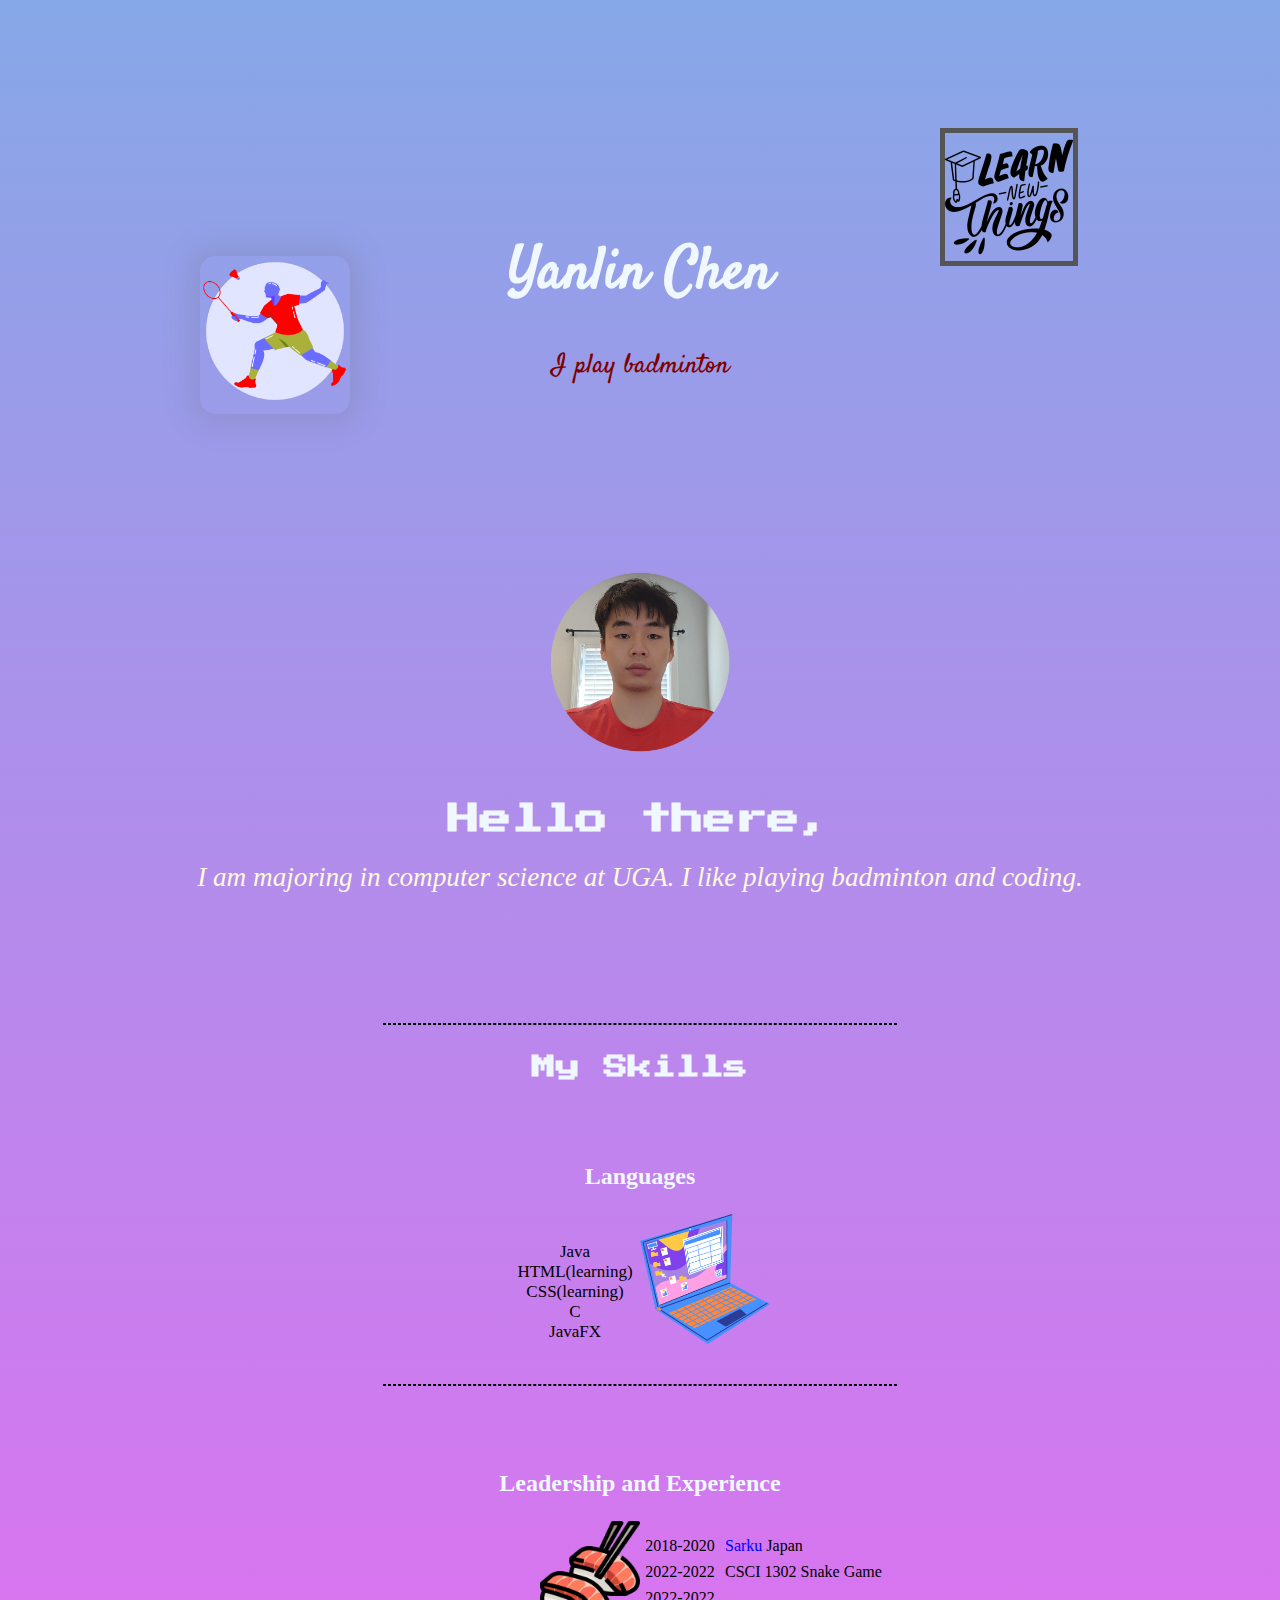
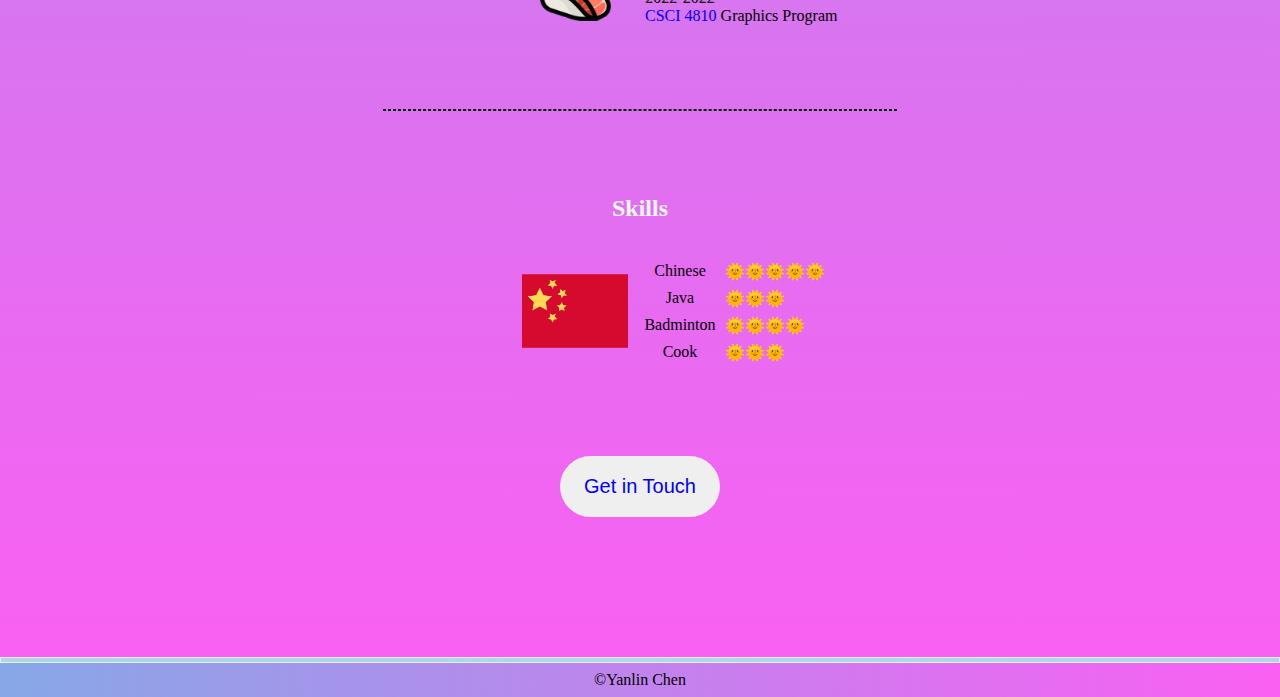
==== index.html @ a9561f8f "Add files via upload" ====
<!DOCTYPE html>
<html lang="en">
<head>
    <meta charset="utf-8">
    <title>Yanlin Chen</title>
    <link rel="stylesheet" href="css/style.css">
    <link rel="preconnect" href="https://fonts.googleapis.com">
    <link rel="preconnect" href="https://fonts.gstatic.com" crossorigin>
    <link href="https://fonts.googleapis.com/css2?family=Satisfy&display=swap" rel="stylesheet">
    <link rel="preconnect" href="https://fonts.googleapis.com">
    <link rel="preconnect" href="https://fonts.gstatic.com" crossorigin>
    <link href="https://fonts.googleapis.com/css2?family=Press+Start+2P&display=swap" rel="stylesheet">
</head>

<body class="index">
    <div class="top">
        <h1 id="name">Yanlin Chen</h1>
        <p id="describe_top">I play badminton</p>
        <img src="images/education.png" id="education" alt="education">
        <div class="badminton">
            <img src="images/badminton.png" id="badminton_pic" alt="badminton">
        </div>
        
    </div>

    <div class="middle">
        <img id="self_pic" src="images/photo.png" alt="picture of myself">
        <h2 id="greet">Hello there,</h2>
        <p id="describe_bottom">I am majoring in computer science at UGA. I like playing badminton and coding.</p> 
        <hr class="break">
        <h2>My Skills</h2>
        <h3 id="sub">Languages</h3>
        <div class="lang_row">
            <div class="column lang_right">
                <img src="images/laptop.png" id="pc_pic" alt="pcPic">
            </div>
            <div class="column lang_left">
                <ul id="lang">
                    <li>Java</li>
                    <li>HTML(learning)</li>
                    <li>CSS(learning)</li>
                    <li>C</li>
                    <li>JavaFX</li>
                </ul>
            </div>
        </div>
        <hr class="break">
        <h3 id="sub">Leadership and Experience</h3>
        <div class="exp_row">
            <div class="column exp_left">
                <dl  class="skill_dl">
                    <dt id="skill_dt">2018-2020</dt>
                    <dd id="skill_dd"><a href="https://www.sarkujapan.com/#home">Sarku</a> Japan</dd>
                    <dt id="skill_dt">2022-2022</dt>
                    <dd id="skill_dd">CSCI 1302 Snake Game</dd>
                    <dt id="skill_dt">2022-2022</dt>
                    <dd id="skill_dd"><a href="https://www.cs.uga.edu/courses/content/csci-48106810">CSCI 4810</a> Graphics Program</dd>
                </dl>
            </div>
            <div class="sushi_pi exp_right">
                <img class="sushi_pic" src="images/sushi.png" alt="sushi_pic">
            </div>
        </div>
        <hr class="break">
        <h3 id="sub">Skills</h3>
        <div class="skill_row">
            <div class="column skill_left">
                <img src="images/china.png" id="flag_pic" alt="flagPic">
            </div>
            <div class="column skill_right">
                <dl class="skill_dl">
                    <dt id="skill_dt">Chinese</dt>
                    <dd id="skill_dd">&#127774;&#127774;&#127774;&#127774;&#127774;</dd>
                    <dt id="skill_dt">Java</dt>
                    <dd id="skill_dd">&#127774;&#127774;&#127774;</dd>
                    <dt id="skill_dt">Badminton</dt>
                    <dd id="skill_dd">&#127774;&#127774;&#127774;&#127774;</dd>
                    <dt id="skill_dt">Cook</dt>
                    <dd id="skill_dd">&#127774;&#127774;&#127774;</dd>
                </dl>
            </div>
            <div></div>
            <button class="button button_hov"><a href="contact.html">Get in Touch</a></button>
        </div>
        
    </div>
    <div class="bottom">
        <hr class="bottom_line">
        <div id="ppp">©Yanlin Chen</div>
    </div>



   

   

</body>
</html>
---- css/style.css ----
body {
    margin: 0;
}

body.index{
    background: linear-gradient(to bottom, #86A8E7, #fb5ff3);

}

a { 
    color: blue;
    text-decoration: none;
}

a:hover {
    color: lightseagreen;
}

.top {
    text-align: center;
    font-family: 'Satisfy', cursive;
    padding-bottom: 40%;
}

.middle {
    text-align: center;
    padding-bottom: 90px;
}

.bottom {
    text-align: center;
    background: linear-gradient(to right, #86A8E7, #fb5ff3);

    height: 40px;
}

#describe_top {
    position: absolute;
    width: 100%;
    color: maroon;
    font-size: 170%;
    padding-top: 25%;
}

#name {
    position: absolute;
    width: 100%;
    color: aliceblue;
    font-size: 370%;
    padding-top: 15%;
}

#describe_bottom {
    width: 100%;
    font-size: 170%;
    font-style: oblique;
    margin-bottom: 130px;
    color: cornsilk;
}

#self_pic {
    padding-top: 50px;
    height: 200px;
}

#greet {
    font-size: xx-large;
}

h2 {
    color: aliceblue;
    font-family: 'Press Start 2P', cursive;
    text-align: center;
    padding-top: 10px;
}

#pc_pic {
    width: 130px;
    float: left;
}

#education{
    position: absolute;
    width: 10%;
    margin: 10% 0 0 300px;
    border: 5px solid #555;
}

.badminton {
    position:absolute;
    margin: 20% 0 0 200px;
    box-shadow: rgba(100, 100, 111, 0.2) 0px 0px 30px 9px;
    border-radius: 10%;
}

#badminton_pic{
    width: 150px;
}

#sub {
    clear: both;
    padding-top: 60px;
    color: aliceblue;
    font-size: x-large;
}

#lang{
    width: 130px;
    font-size: 17px;
    padding-top: 11px;
    margin-bottom: 13px;
    float: right;
}

ul {
    list-style-type: none;
}

.button {
    border:0;
    border-radius: 99px;
    font-family: sans-serif;
    font-size: 20px;
    padding: 19px 24px;
    margin-top: 110px;
}

.button:hover{
    background-color: lightgrey;
}

.lang_left {
    width: 50%;
    float: left;
    height: 150px;
} 

 .lang_right {
    width:50%;
    height: 150px;
}

.column {
    display: inline-block;
}

img.sushi_pic{
    width: 100px;
    float: right;
}

.lang_row {
    height: 100px;
    width: 20%;
    margin: 13px auto 70px;
}

.exp_left {
    width:50%;
    height: 100px;
    float: right;
    margin: 0 auto;
}

.exp_right {
    width:50%;
    height:100px;
    float: left;
}

.exp_row {
    height: 100%;
    width: 40%;
    margin: 0 auto;
    padding-bottom:180px;
}

#exp_dt{
    font-size: 17px;
    float: right;
}

#exp_dd {
    float: right;
    font-size: 17px;
}

.skill_left {
    width:50%;
    float: left;
    height: 100px;
} 

 .skill_right {
    width:50%; 
    float: left;
    height: 100px;
} 

.skill_row {
    height: 100%;
    width: 60%;
    margin: 0 auto ;
}

#skill_dt{
    font-size: 16px;
    width: 80px;
    float: left;
    clear: left;

}

#skill_dd {
    font-size: 16px;
    margin: 0 0 0 5px;
    padding: 0 0 0.5em 0;
    float: left;
    
}

dl.skill_dl {
    width: 100%;
    float: right;
}

#flag_pic{
    width: 130px;
    float: right;
}

hr.bottom_line{
    margin-top: 50px;
    border: px solid;
    border-style: groove;
    height: 4px;
    background-color: lightblue;
    
}

.card{
    box-shadow: 1px 2px 3px 0 black;
    transition: 0.3s;
    width: 40%;
    margin: 0 auto;
    height: 400px;
    background: linear-gradient(90deg, rgba(148,187,233,1) 0%, rgba(238,174,202,1) 100%);
}

#contact{
    background: linear-gradient(90deg, rgba(238,174,202,1) 0%, rgba(148,187,233,1) 100%);
    text-align: center;
}

#message{
    width: 300px;
    height: 60px;
}

#input_name {
    width: 300px;
    height: 30px;
    font-family: 'Abyssinica SIL', serif;
}

p.input_name{
    font-family: 'Merriweather', serif;
    padding-top: 15px;
    margin-bottom: 10px;
}

p.input_message{
    font-family: 'Merriweather', serif;
    padding-top: 15px;
    margin-bottom: 10px;
}

h1.contact_name{
    font-family: 'Abyssinica SIL', serif;
    padding-top: 100px;
    padding-bottom: 10px;
}

p.contact_address{
    font-family: 'Abyssinica SIL', serif;
    font-size: large;
}

#border {
    border: 2px solid transparent;
}

hr.break{
    border-style: dashed;
    color: black;
    width: 40%;
    clear: both;
}

input.c_button{
    border-radius: 15px;
    background-color: transparent;
    border: 2px solid #1a1a1a;
    padding: 16px 24px;
    margin-top: 16px;

}

input.c_button:hover{
    background-color: #555;
    cursor: pointer;
}
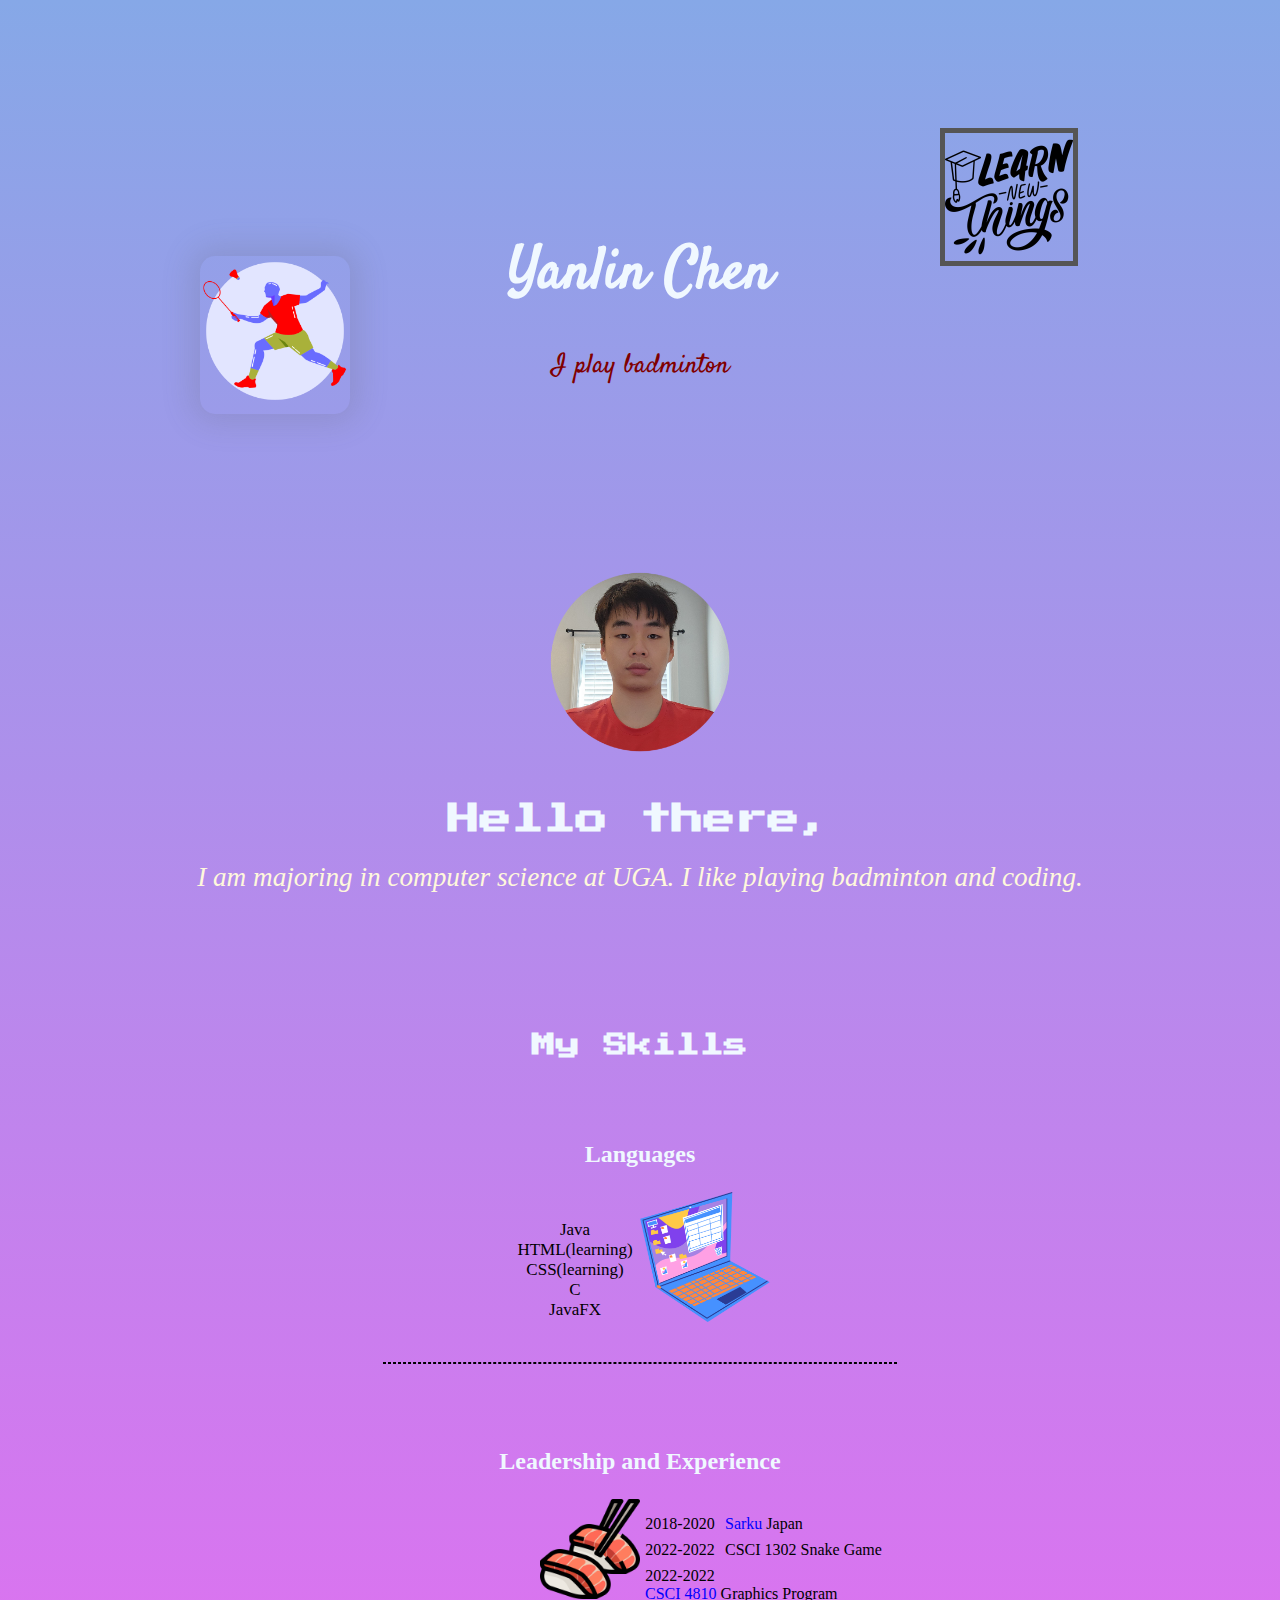
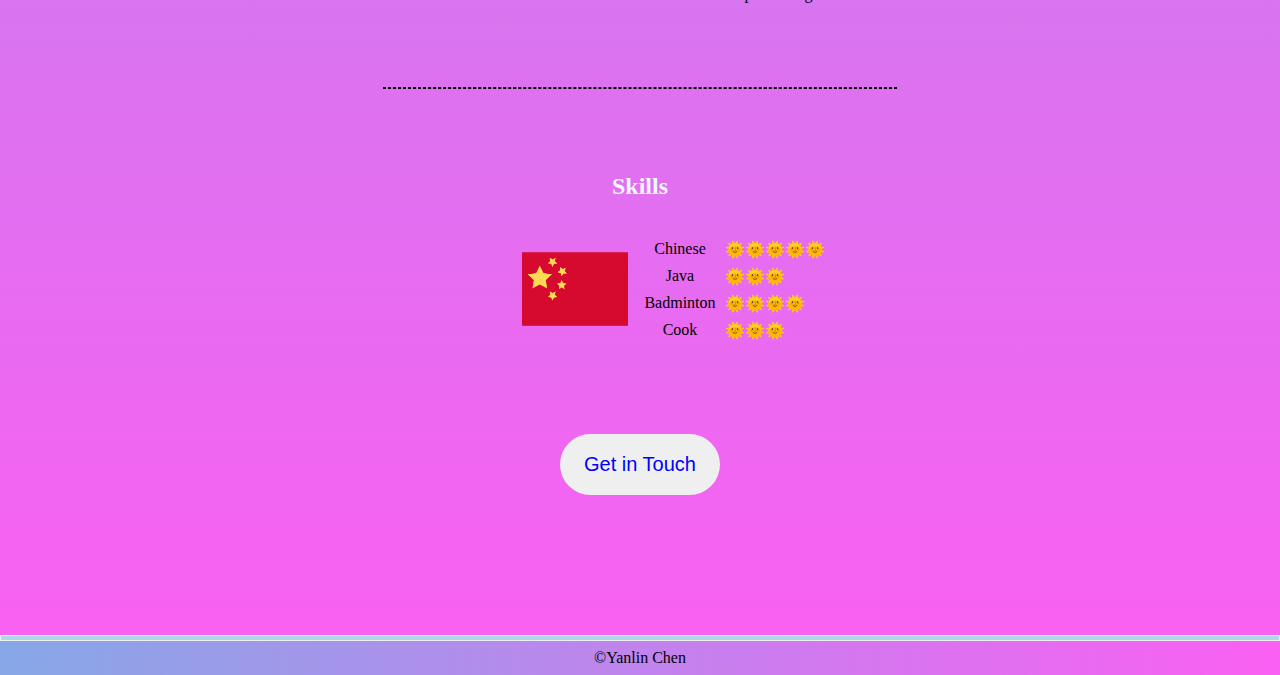
==== commit 106b648d: "Update index.html" ====
--- a/index.html
+++ b/index.html
@@ -27,7 +27,6 @@
         <img id="self_pic" src="images/photo.png" alt="picture of myself">
         <h2 id="greet">Hello there,</h2>
         <p id="describe_bottom">I am majoring in computer science at UGA. I like playing badminton and coding.</p> 
-        <hr class="break">
         <h2>My Skills</h2>
         <h3 id="sub">Languages</h3>
         <div class="lang_row">
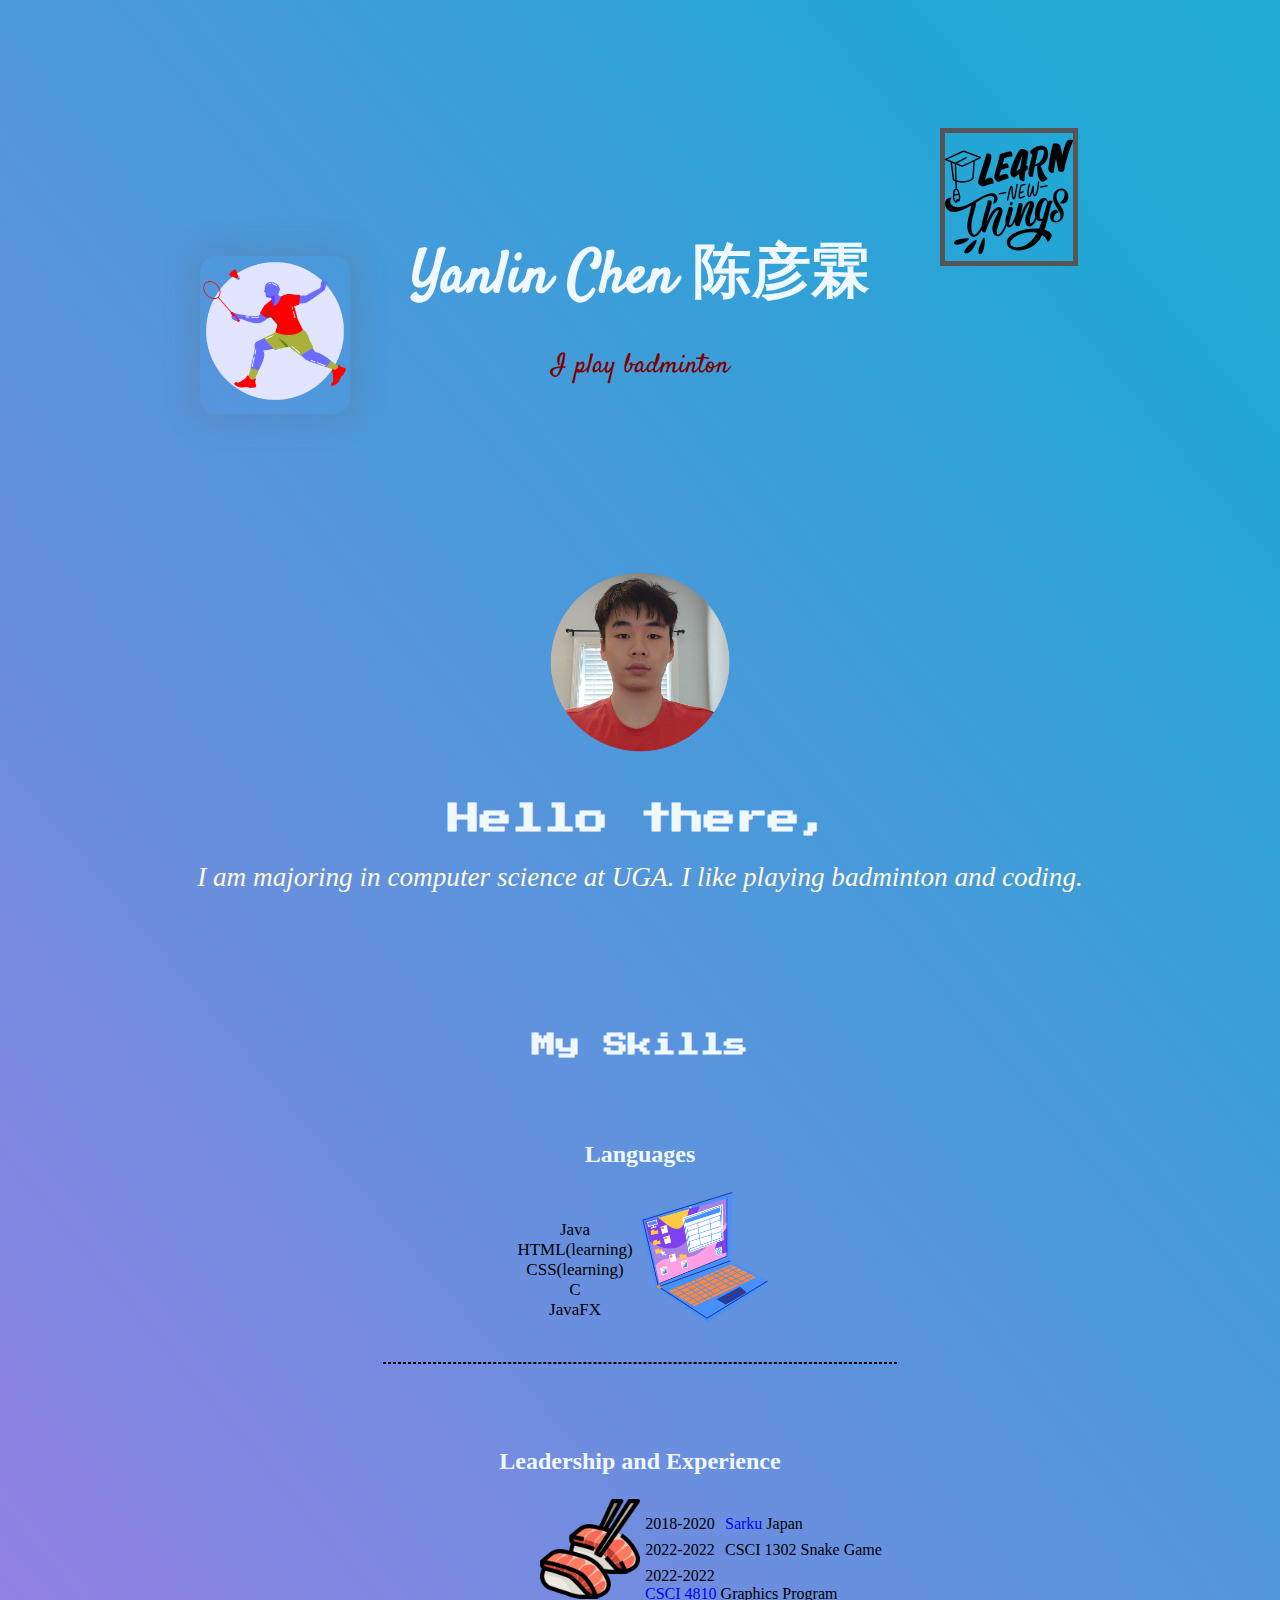
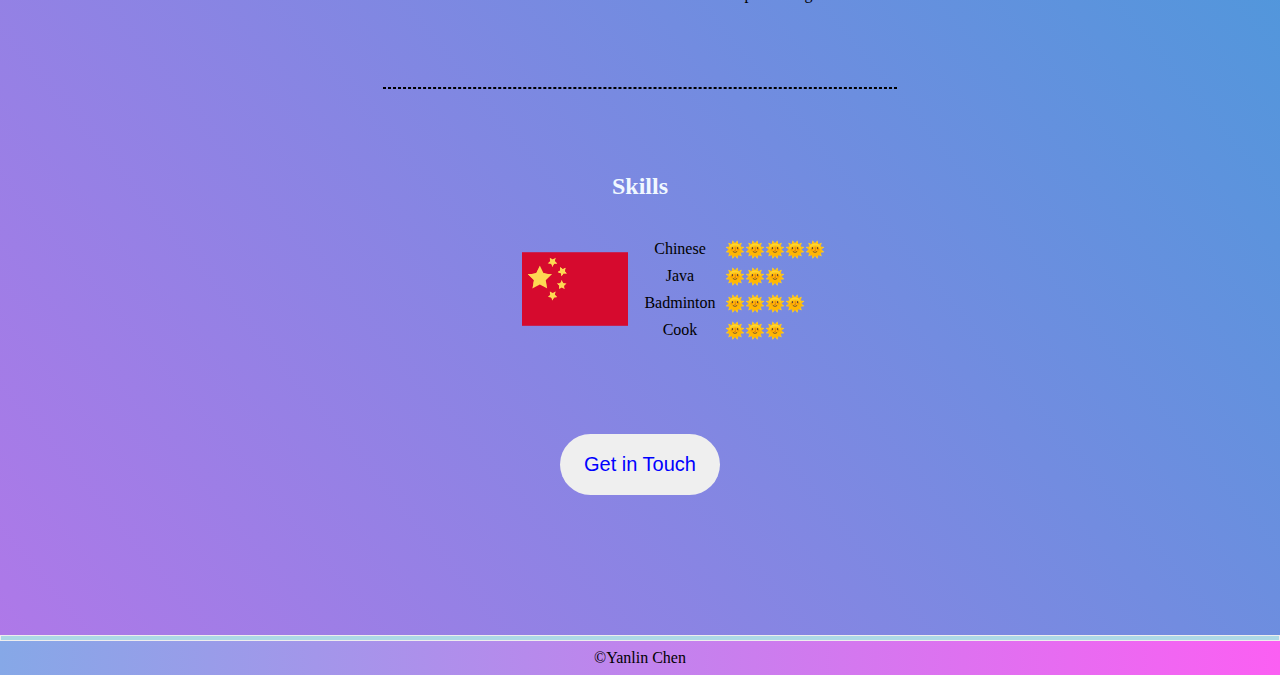
==== commit 350ac737: "Update index.html" ====
--- a/index.html
+++ b/index.html
@@ -12,9 +12,9 @@
     <link href="https://fonts.googleapis.com/css2?family=Press+Start+2P&display=swap" rel="stylesheet">
 </head>
 
-<body class="index">
+<body>
     <div class="top">
-        <h1 id="name">Yanlin Chen</h1>
+        <h1 id="name">Yanlin Chen 陈彦霖</h1>
         <p id="describe_top">I play badminton</p>
         <img src="images/education.png" id="education" alt="education">
         <div class="badminton">
--- a/css/style.css
+++ b/css/style.css
@@ -1,10 +1,20 @@
 body {
     margin: 0;
-}
-
-body.index{
-    background: linear-gradient(to bottom, #86A8E7, #fb5ff3);
-
+    background: linear-gradient(50deg , #ee7752, #fb5ff3, #23a6d5, #23d5ab);
+    background-size: 400% 400%;
+	animation: gradient 13s ease infinite;
+ }
+
+@keyframes gradient {
+	0% {
+		background-position: 0% 50%;
+	}
+	50% {
+		background-position: 100% 50%;
+	}
+	100% {
+		background-position: 0% 50%;
+	}
 }
 
 a { 
@@ -309,4 +319,4 @@
 input.c_button:hover{
     background-color: #555;
     cursor: pointer;
-}+}
